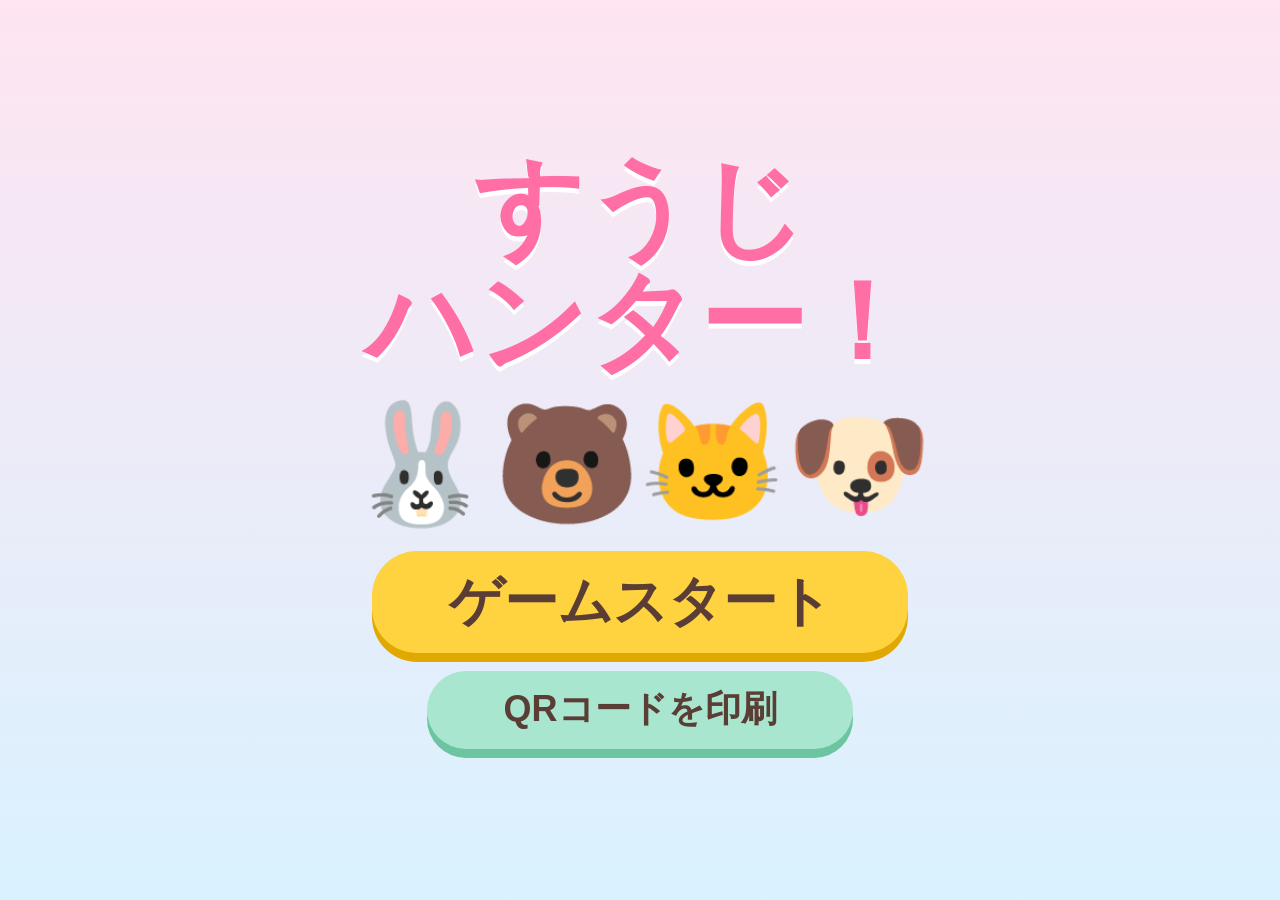
==== index.html @ fc1e347b "Add files via upload" ====
<!DOCTYPE html><html lang="ja"><head><meta charset="utf-8">
<meta name="viewport" content="width=device-width,initial-scale=1,maximum-scale=1,user-scalable=no">
<meta name="apple-mobile-web-app-capable" content="yes"><title>すうじハンター！</title>
<link rel="stylesheet" href="style.css"></head><body>
<section id="title" class="screen active">
<h1>すうじ<br>ハンター！</h1><div class="zoo">🐰🐻🐱🐶</div>
<button class="big" id="startBtn">ゲームスタート</button>
<a class="big sub" href="qr-print.html">QRコードを印刷</a>
<span id="gear"></span></section>
<section id="scan" class="screen">
<div class="hearts"></div>
<div id="camwrap"><video id="video" playsinline muted autoplay></video>
<div id="camerr" hidden>📷 カメラがつかえないよ<br><small>おとなのひとへ：カメラのきょかをしてください（README参照）</small><br><button class="big sub" id="retry">もういちど</button></div></div>
<div id="side"><div id="msg">数字をさがそう！</div><div id="got">?</div><div id="found"></div></div>
<canvas id="cv" hidden></canvas></section>
<section id="calc" class="screen">
<div class="hearts"></div><div id="q"></div><div id="bun"></div><div id="hint" hidden></div><div id="choices"></div></section>
<section id="clear" class="screen">
<h1 id="yatta">やったね！</h1><div id="box">🎁</div><div class="hearts"></div>
<button class="big" id="again">もう一度あそぶ</button><div id="fx"></div></section>
<div id="set" hidden><div class="panel"><h2>保護者向け設定</h2>
<label>数字の最小<select id="sMin"></select></label><label>数字の最大<select id="sMax"></select></label>
<label>選択肢の数<select id="sCh"><option>3</option><option>4</option><option>5</option></select></label>
<label>ハートの数<select id="sHe"></select></label>
<label><input type="checkbox" id="sVo"> 音声</label><label><input type="checkbox" id="sSf"> 効果音</label>
<div><button class="big sub" id="sSave">保存</button> <button class="big" id="sClose">とじる</button></div></div></div>
<script src="lib/jsQR.js"></script><script src="script.js"></script></body></html>
---- style.css ----
*{box-sizing:border-box;-webkit-tap-highlight-color:transparent;-webkit-user-select:none;user-select:none}
html,body{margin:0;height:100%;overflow:hidden;font-family:"Hiragino Maru Gothic ProN","Hiragino Sans",sans-serif;background:#fff4d6;color:#5a3e36}
.screen{position:fixed;inset:0;display:none;padding:2vh 3vw;flex-direction:column;align-items:center;justify-content:center;gap:2vh}
.screen.active{display:flex}#scan.active{display:grid;grid-template-columns:1.7fr 1fr;grid-template-rows:auto 1fr;gap:2vh 2vw}
#title{background:linear-gradient(#ffe4f1,#d9f2ff)}#calc{background:#e6f7ff}#clear{background:#fff0b3}
h1{font-size:12vh;margin:0;text-align:center;color:#ff6fa5;text-shadow:0 .6vh 0 #fff;line-height:1.05}
.zoo{font-size:13vh;animation:bob 2.4s ease-in-out infinite}
.big{font:inherit;font-size:6vh;font-weight:bold;border:0;border-radius:5vh;padding:1.6vh 6vw;background:#ffd23f;color:#5a3e36;box-shadow:0 1vh 0 #e0a800;text-decoration:none}
.big:active{transform:translateY(.8vh);box-shadow:none}.sub{background:#a8e6cf;box-shadow:0 1vh 0 #6cc5a0;font-size:4vh}
#gear{position:absolute;right:0;top:0;width:12vh;height:12vh}
.hearts{font-size:7vh;letter-spacing:.5vh;grid-column:1/3}
#camwrap{position:relative;background:#222;border-radius:3vh;overflow:hidden;border:1vh solid #ffb3d1}
#video{width:100%;height:100%;object-fit:cover}
#camerr{position:absolute;inset:0;background:#fff;display:flex;flex-direction:column;align-items:center;justify-content:center;gap:2vh;text-align:center;font-size:5vh}
#camerr[hidden]{display:none}
#side{display:flex;flex-direction:column;align-items:center;justify-content:center;gap:2vh;text-align:center}
#msg{font-size:5vh;font-weight:bold;color:#ff6fa5}#got{font-size:22vh;font-weight:bold;line-height:1;color:#4da3ff}
#got.pop{animation:pop .6s}#found{display:flex;gap:1vw;flex-wrap:wrap;justify-content:center}
#found b{width:7vh;height:7vh;border-radius:50%;background:#eee;color:#bbb;display:flex;align-items:center;justify-content:center;font-size:4.5vh}
#found b.on{background:#ffd23f;color:#5a3e36}
#q{font-size:15vh;font-weight:bold;color:#4da3ff;line-height:1}
#bun{display:flex;align-items:center;gap:2vw;font-size:7vh;min-height:20vh}#bun em{font-style:normal;font-size:8vh}
.grp{display:flex;flex-wrap:wrap;gap:.5vh;justify-content:center;max-width:42vw;padding:1vh 2vw;border-radius:3vh;background:#fff}
.grp i{font-style:normal;position:relative;display:inline-block;animation:bob 2s ease-in-out infinite}
.grp.all{max-width:80vw}.grp i::after{content:attr(data-n);position:absolute;left:0;right:0;top:-3vh;text-align:center;font-size:3.5vh;font-weight:bold;color:#ff6fa5;opacity:0}
.grp i.num::after{opacity:1}.grp i.num{animation:pop .5s}
#hint{font-size:5vh;font-weight:bold;background:#fff;border:.8vh solid #ffb3d1;border-radius:3vh;padding:1vh 3vw;min-height:9vh}#hint[hidden]{visibility:hidden;display:block}
#hint.ok{border-color:#6cc5a0;color:#2e9c6e}
#choices{display:flex;gap:2vw;justify-content:center;flex-wrap:wrap}
.c{font:inherit;font-size:11vh;font-weight:bold;width:17vh;height:17vh;border:0;border-radius:4vh;color:#fff;box-shadow:0 1vh 0 rgba(0,0,0,.18)}
.c:active{transform:translateY(.8vh);box-shadow:none}.c0{background:#ff8fab}.c1{background:#ffb347}.c2{background:#5dc9a0}.c3{background:#5aa9ff}.c4{background:#b48cff}
.shake{animation:shake .5s}.pop{animation:pop .6s}
#box{font-size:28vh;transition:transform .8s}#box.open{animation:pop 1s}
#fx{position:fixed;inset:0;pointer-events:none;overflow:hidden}
#fx span,.fly{position:absolute;top:-10vh;font-size:6vh;animation:fall 4s linear forwards}
.fly{top:40vh;left:45vw;font-size:12vh;animation:up 1.6s ease-out forwards}
#set{position:fixed;inset:0;background:rgba(0,0,0,.5);display:flex;align-items:center;justify-content:center;z-index:9}#set[hidden]{display:none}
.panel{background:#fff;border-radius:3vh;padding:3vh 4vw;display:flex;flex-direction:column;gap:1.5vh;font-size:3.2vh}
.panel label{display:flex;justify-content:space-between;gap:3vw}.panel select{font-size:3.2vh}.panel h2{margin:0}
@keyframes bob{50%{transform:translateY(-1.2vh)}}@keyframes pop{40%{transform:scale(1.3)}}
@keyframes shake{25%{transform:translateX(-1vw)}75%{transform:translateX(1vw)}}
@keyframes fall{to{transform:translateY(115vh) rotate(180deg)}}@keyframes up{to{transform:translateY(-25vh) scale(1.4);opacity:0}}
@media(prefers-reduced-motion:reduce){*{animation-duration:.01s!important}}
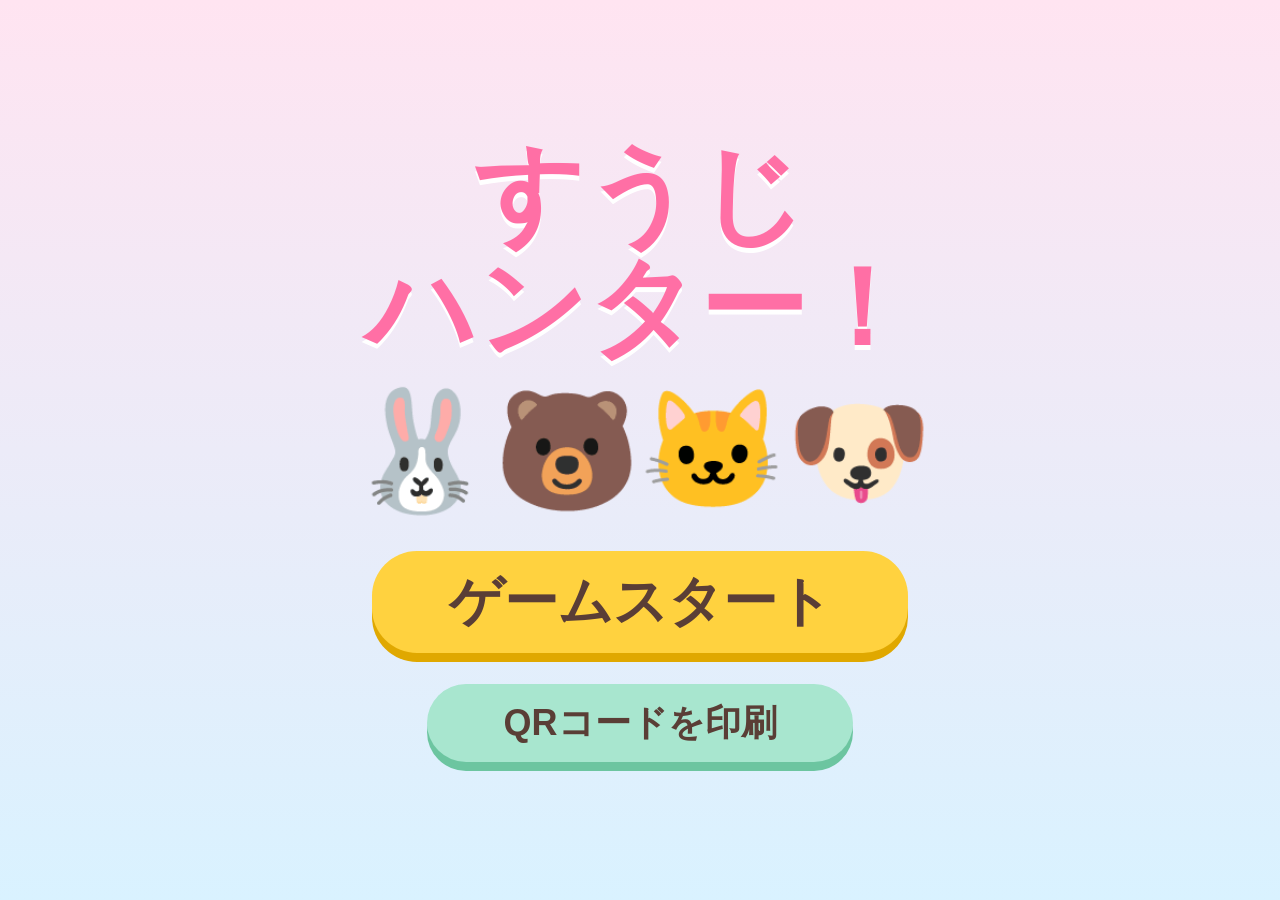
==== commit a6724cd1: "Add files via upload" ====
--- a/index.html
+++ b/index.html
@@ -22,6 +22,6 @@
 <label>数字の最小<select id="sMin"></select></label><label>数字の最大<select id="sMax"></select></label>
 <label>選択肢の数<select id="sCh"><option>3</option><option>4</option><option>5</option></select></label>
 <label>ハートの数<select id="sHe"></select></label>
-<label><input type="checkbox" id="sVo"> 音声</label><label><input type="checkbox" id="sSf"> 効果音</label>
+<label><input type="checkbox" id="sVo"> 音声</label><label><input type="checkbox" id="sSf"> 効果音</label><label><input type="checkbox" id="sSame"> 同じ数字もOK（2＋2など）</label>
 <div><button class="big sub" id="sSave">保存</button> <button class="big" id="sClose">とじる</button></div></div></div>
 <script src="lib/jsQR.js"></script><script src="script.js"></script></body></html>
--- a/style.css
+++ b/style.css
@@ -1,43 +1,44 @@
 *{box-sizing:border-box;-webkit-tap-highlight-color:transparent;-webkit-user-select:none;user-select:none}
-html,body{margin:0;height:100%;overflow:hidden;font-family:"Hiragino Maru Gothic ProN","Hiragino Sans",sans-serif;background:#fff4d6;color:#5a3e36}
-.screen{position:fixed;inset:0;display:none;padding:2vh 3vw;flex-direction:column;align-items:center;justify-content:center;gap:2vh}
-.screen.active{display:flex}#scan.active{display:grid;grid-template-columns:1.7fr 1fr;grid-template-rows:auto 1fr;gap:2vh 2vw}
+html,body{margin:0;width:100%;height:100%;overflow:hidden;font-family:"Hiragino Maru Gothic ProN","Hiragino Sans",sans-serif;background:#fff4d6;color:#5a3e36}
+.screen{position:fixed;top:0;left:0;right:0;bottom:0;width:100%;height:100%;display:none;padding:2vh 3vw;flex-direction:column;align-items:center;justify-content:center}
+.screen>*{margin-top:1vh;margin-bottom:1vh}.screen.active{display:flex}
+#scan.active{display:grid;grid-template-columns:1.7fr 1fr;grid-template-rows:auto 1fr;grid-gap:2vh 2vw;align-items:center}
 #title{background:linear-gradient(#ffe4f1,#d9f2ff)}#calc{background:#e6f7ff}#clear{background:#fff0b3}
 h1{font-size:12vh;margin:0;text-align:center;color:#ff6fa5;text-shadow:0 .6vh 0 #fff;line-height:1.05}
 .zoo{font-size:13vh;animation:bob 2.4s ease-in-out infinite}
-.big{font:inherit;font-size:6vh;font-weight:bold;border:0;border-radius:5vh;padding:1.6vh 6vw;background:#ffd23f;color:#5a3e36;box-shadow:0 1vh 0 #e0a800;text-decoration:none}
+.big{display:block;font:inherit;font-size:6vh;font-weight:bold;border:0;border-radius:5vh;padding:1.6vh 6vw;background:#ffd23f;color:#5a3e36;box-shadow:0 1vh 0 #e0a800;text-decoration:none;text-align:center}
 .big:active{transform:translateY(.8vh);box-shadow:none}.sub{background:#a8e6cf;box-shadow:0 1vh 0 #6cc5a0;font-size:4vh}
-#gear{position:absolute;right:0;top:0;width:12vh;height:12vh}
-.hearts{font-size:7vh;letter-spacing:.5vh;grid-column:1/3}
-#camwrap{position:relative;background:#222;border-radius:3vh;overflow:hidden;border:1vh solid #ffb3d1}
-#video{width:100%;height:100%;object-fit:cover}
-#camerr{position:absolute;inset:0;background:#fff;display:flex;flex-direction:column;align-items:center;justify-content:center;gap:2vh;text-align:center;font-size:5vh}
-#camerr[hidden]{display:none}
-#side{display:flex;flex-direction:column;align-items:center;justify-content:center;gap:2vh;text-align:center}
+#title .big{margin-top:2.5vh}#gear{position:absolute;right:0;top:0;width:12vh;height:12vh;margin:0}
+.hearts{font-size:7vh;grid-column:1/3;text-align:center}.h{display:inline-block;margin:0 .6vh;opacity:.2;-webkit-filter:grayscale(1);filter:grayscale(1)}.h.on{opacity:1;-webkit-filter:none;filter:none}
+#camwrap{position:relative;height:72vh;background:#222;border-radius:3vh;overflow:hidden;border:1vh solid #ffb3d1}
+#video{width:100%;height:100%;object-fit:contain}
+#camerr{position:absolute;top:0;left:0;right:0;bottom:0;background:#fff;display:flex;flex-direction:column;align-items:center;justify-content:center;text-align:center;font-size:5vh}
+#camerr[hidden]{display:none}#camerr>*{margin:1vh 0}
+#side{display:flex;flex-direction:column;align-items:center;justify-content:center;text-align:center}#side>*{margin:1.5vh 0}
 #msg{font-size:5vh;font-weight:bold;color:#ff6fa5}#got{font-size:22vh;font-weight:bold;line-height:1;color:#4da3ff}
-#got.pop{animation:pop .6s}#found{display:flex;gap:1vw;flex-wrap:wrap;justify-content:center}
-#found b{width:7vh;height:7vh;border-radius:50%;background:#eee;color:#bbb;display:flex;align-items:center;justify-content:center;font-size:4.5vh}
+#got.pop{animation:pop .6s}#found{display:flex;flex-wrap:wrap;justify-content:center}
+#found b{margin:.5vh .5vw;width:7vh;height:7vh;border-radius:50%;background:#eee;color:#bbb;display:flex;align-items:center;justify-content:center;font-size:4.5vh}
 #found b.on{background:#ffd23f;color:#5a3e36}
 #q{font-size:15vh;font-weight:bold;color:#4da3ff;line-height:1}
-#bun{display:flex;align-items:center;gap:2vw;font-size:7vh;min-height:20vh}#bun em{font-style:normal;font-size:8vh}
-.grp{display:flex;flex-wrap:wrap;gap:.5vh;justify-content:center;max-width:42vw;padding:1vh 2vw;border-radius:3vh;background:#fff}
-.grp i{font-style:normal;position:relative;display:inline-block;animation:bob 2s ease-in-out infinite}
+#bun{display:flex;align-items:center;justify-content:center;font-size:7vh;min-height:20vh}#bun em{font-style:normal;font-size:8vh;margin:0 1vw;transition:all .9s;overflow:hidden}
+.grp{display:flex;flex-wrap:wrap;justify-content:center;max-width:42vw;padding:1vh 2vw;border-radius:3vh;background:#fff;margin:0 1.5vw;transition:margin .9s}
+.grp i{font-style:normal;position:relative;display:inline-block;margin:.3vh .3vw;animation:bob 2s ease-in-out infinite}
 .grp.all{max-width:80vw}.grp i::after{content:attr(data-n);position:absolute;left:0;right:0;top:-3vh;text-align:center;font-size:3.5vh;font-weight:bold;color:#ff6fa5;opacity:0}
 .grp i.num::after{opacity:1}.grp i.num{animation:pop .5s}
-#hint{font-size:5vh;font-weight:bold;background:#fff;border:.8vh solid #ffb3d1;border-radius:3vh;padding:1vh 3vw;min-height:9vh}#hint[hidden]{visibility:hidden;display:block}
+#bun.merge .grp{margin:0}#bun.merge em{opacity:0;width:0;font-size:0;margin:0}
+#hint{font-size:5vh;font-weight:bold;background:#fff;border:.8vh solid #ffb3d1;border-radius:3vh;padding:1vh 3vw;min-height:9vh;margin-bottom:3vh}#hint[hidden]{visibility:hidden;display:block}
 #hint.ok{border-color:#6cc5a0;color:#2e9c6e}
-#choices{display:flex;gap:2vw;justify-content:center;flex-wrap:wrap}
-.c{font:inherit;font-size:11vh;font-weight:bold;width:17vh;height:17vh;border:0;border-radius:4vh;color:#fff;box-shadow:0 1vh 0 rgba(0,0,0,.18)}
+#choices{display:flex;flex-wrap:wrap;justify-content:center}
+.c{display:flex;align-items:center;justify-content:center;padding:0;margin:1vh 1.5vw;font:inherit;font-size:11vh;line-height:1;font-weight:bold;width:22vh;height:17vh;border:0;border-radius:4vh;color:#fff;box-shadow:0 1vh 0 rgba(0,0,0,.18);text-indent:0;letter-spacing:0}
 .c:active{transform:translateY(.8vh);box-shadow:none}.c0{background:#ff8fab}.c1{background:#ffb347}.c2{background:#5dc9a0}.c3{background:#5aa9ff}.c4{background:#b48cff}
 .shake{animation:shake .5s}.pop{animation:pop .6s}
-#box{font-size:28vh;transition:transform .8s}#box.open{animation:pop 1s}
-#fx{position:fixed;inset:0;pointer-events:none;overflow:hidden}
+#box{font-size:28vh}#box.open{animation:pop 1s}
+#fx{position:fixed;top:0;left:0;right:0;bottom:0;pointer-events:none;overflow:hidden}
 #fx span,.fly{position:absolute;top:-10vh;font-size:6vh;animation:fall 4s linear forwards}
 .fly{top:40vh;left:45vw;font-size:12vh;animation:up 1.6s ease-out forwards}
-#set{position:fixed;inset:0;background:rgba(0,0,0,.5);display:flex;align-items:center;justify-content:center;z-index:9}#set[hidden]{display:none}
-.panel{background:#fff;border-radius:3vh;padding:3vh 4vw;display:flex;flex-direction:column;gap:1.5vh;font-size:3.2vh}
-.panel label{display:flex;justify-content:space-between;gap:3vw}.panel select{font-size:3.2vh}.panel h2{margin:0}
-@keyframes bob{50%{transform:translateY(-1.2vh)}}@keyframes pop{40%{transform:scale(1.3)}}
-@keyframes shake{25%{transform:translateX(-1vw)}75%{transform:translateX(1vw)}}
+#set{position:fixed;top:0;left:0;right:0;bottom:0;background:rgba(0,0,0,.5);display:flex;align-items:center;justify-content:center;z-index:9}#set[hidden]{display:none}
+.panel{background:#fff;border-radius:3vh;padding:3vh 4vw;display:flex;flex-direction:column;font-size:3.2vh}.panel>*{margin:.8vh 0}
+.panel label{display:flex;justify-content:space-between}.panel label select{margin-left:3vw}.panel select{font-size:3.2vh}.panel h2{margin:0}
+@-webkit-keyframes bob{50%{-webkit-transform:translateY(-1.2vh)}}@keyframes bob{50%{transform:translateY(-1.2vh)}}
+@keyframes pop{40%{transform:scale(1.3)}}@keyframes shake{25%{transform:translateX(-1vw)}75%{transform:translateX(1vw)}}
 @keyframes fall{to{transform:translateY(115vh) rotate(180deg)}}@keyframes up{to{transform:translateY(-25vh) scale(1.4);opacity:0}}
-@media(prefers-reduced-motion:reduce){*{animation-duration:.01s!important}}
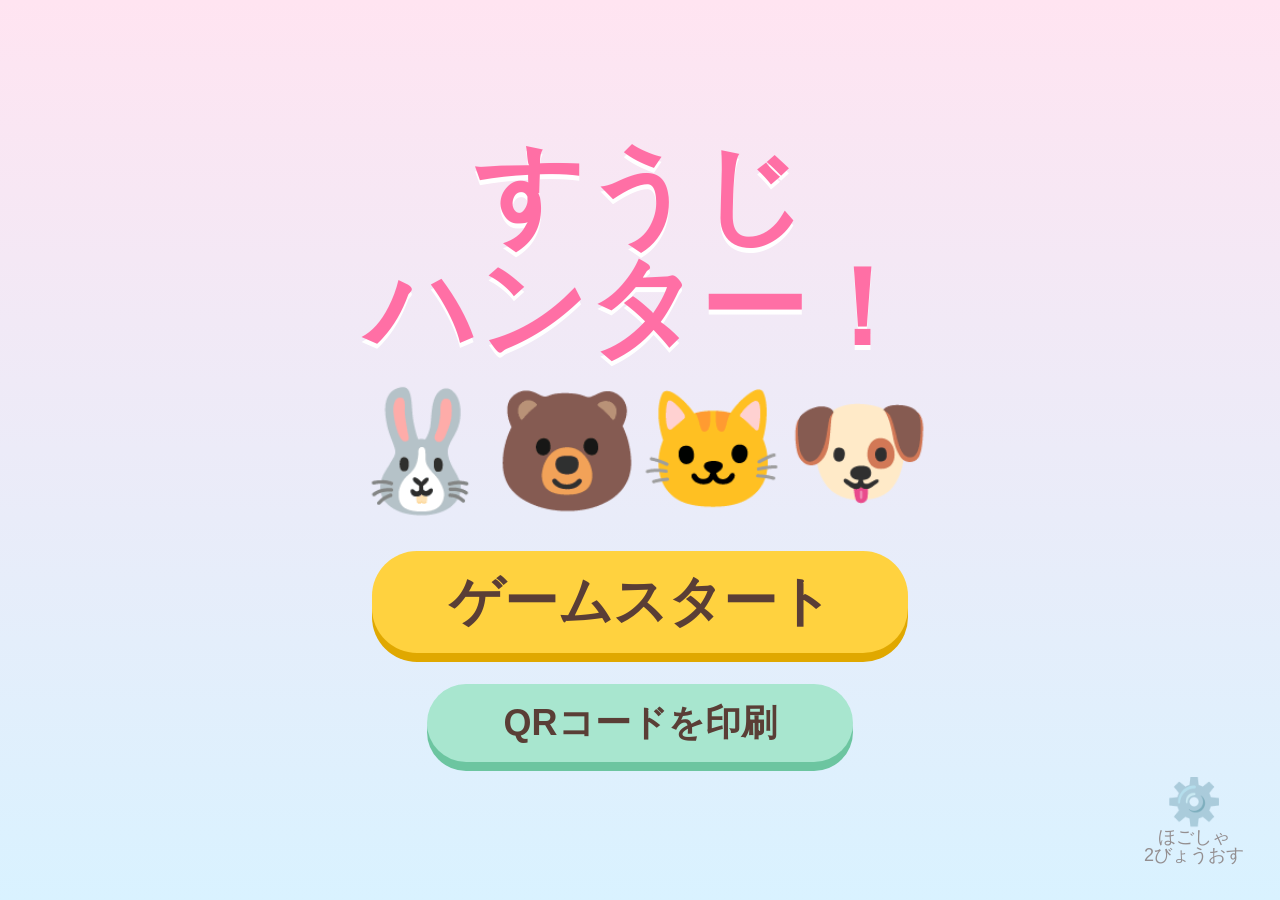
==== commit 33ea1513: "Add files via upload" ====
--- a/index.html
+++ b/index.html
@@ -6,7 +6,7 @@
 <h1>すうじ<br>ハンター！</h1><div class="zoo">🐰🐻🐱🐶</div>
 <button class="big" id="startBtn">ゲームスタート</button>
 <a class="big sub" href="qr-print.html">QRコードを印刷</a>
-<span id="gear"></span></section>
+<span id="gear">⚙️<small>ほごしゃ<br>2びょうおす</small></span></section>
 <section id="scan" class="screen">
 <div class="hearts"></div>
 <div id="camwrap"><video id="video" playsinline muted autoplay></video>
--- a/style.css
+++ b/style.css
@@ -8,7 +8,7 @@
 .zoo{font-size:13vh;animation:bob 2.4s ease-in-out infinite}
 .big{display:block;font:inherit;font-size:6vh;font-weight:bold;border:0;border-radius:5vh;padding:1.6vh 6vw;background:#ffd23f;color:#5a3e36;box-shadow:0 1vh 0 #e0a800;text-decoration:none;text-align:center}
 .big:active{transform:translateY(.8vh);box-shadow:none}.sub{background:#a8e6cf;box-shadow:0 1vh 0 #6cc5a0;font-size:4vh}
-#title .big{margin-top:2.5vh}#gear{position:absolute;right:0;top:0;width:12vh;height:12vh;margin:0}
+#title .big{margin-top:2.5vh}#gear{position:absolute;right:3vh;bottom:3vh;margin:0;padding:1vh;font-size:5vh;line-height:1;text-align:center;opacity:.55}#gear small{display:block;font-size:2vh;margin-top:.5vh}
 .hearts{font-size:7vh;grid-column:1/3;text-align:center}.h{display:inline-block;margin:0 .6vh;opacity:.2;-webkit-filter:grayscale(1);filter:grayscale(1)}.h.on{opacity:1;-webkit-filter:none;filter:none}
 #camwrap{position:relative;height:72vh;background:#222;border-radius:3vh;overflow:hidden;border:1vh solid #ffb3d1}
 #video{width:100%;height:100%;object-fit:contain}
